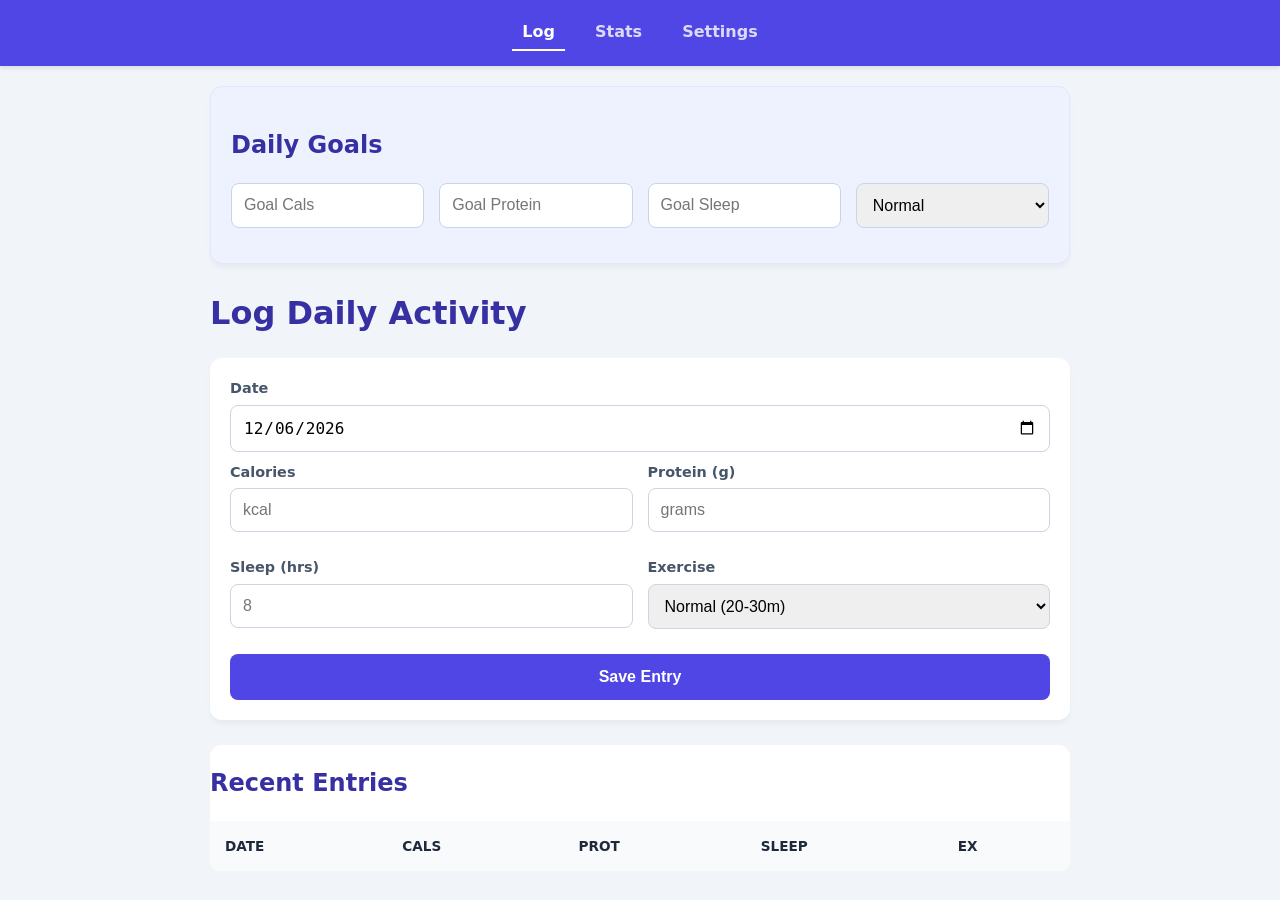
==== index.html @ 2337b8ce "Add files via upload" ====
<!DOCTYPE html>
<html lang="en">
<head>
    <link rel="manifest" href="manifest.json">
<meta name="theme-color" content="#4f46e5">

<script>
  // Register the Service Worker
  if ('serviceWorker' in navigator) {
    navigator.serviceWorker.register('sw.js');
  }
</script>
    <meta charset="UTF-8">
    <meta name="viewport" content="width=device-width, initial-scale=1.0">
    <title>FitTrack PWA</title>
    <link rel="stylesheet" href="style.css">
</head>
<body>
    <nav>
        <a href="index.html" class="active">Log</a>
        <a href="stats.html">Stats</a>
        <a href="settings.html">Settings</a>
        <a href="#" id="install-btn" style="display: none; color: #10b981;">📥 Install App</a>
    </nav>

    <main>
        <section class="goals-container">
            <h2>Daily Goals</h2>
            <div class="grid-inputs goals-grid">
                <input type="number" id="goal-calories" placeholder="Goal Cals" onchange="saveGoals()">
                <input type="number" id="goal-protein" placeholder="Goal Protein" onchange="saveGoals()">
                <input type="number" id="goal-sleep" placeholder="Goal Sleep" onchange="saveGoals()">
                <select id="goal-exercise" onchange="saveGoals()">
                    <option value="Normal">Normal</option>
                    <option value="Mild">Mild</option>
                    <option value="Moderate">Moderate</option>
                    <option value="Extreme">Extreme</option>
                </select>
            </div>
        </section>

        <h1>Log Daily Activity</h1>
        <form id="tracker-form">
            <div class="input-group">
                <label>Date</label>
                <input type="date" id="date" required>
            </div>
            <div class="grid-inputs">
                <div class="input-group">
                    <label>Calories</label>
                    <input type="number" id="calories" placeholder="kcal" required>
                </div>
                <div class="input-group">
                    <label>Protein (g)</label>
                    <input type="number" id="protein" placeholder="grams" required>
                </div>
            </div>
            <div class="grid-inputs">
                <div class="input-group">
                    <label>Sleep (hrs)</label>
                    <input type="number" step="0.5" id="sleep" placeholder="8" required>
                </div>
                <div class="input-group">
                    <label>Exercise</label>
                    <select id="exercise">
                        <option value="Normal">Normal (20-30m)</option>
                        <option value="Mild">Mild (45m)</option>
                        <option value="Moderate">Moderate (1hr)</option>
                        <option value="Extreme">Extreme (1hr+)</option>
                    </select>
                </div>
            </div>
            <button type="submit" id="save-btn">Save Entry</button>
        </form>

        <section class="table-container">
            <h2>Recent Entries</h2>
            <table id="data-table">
                <thead>
                    <tr>
                        <th>Date</th>
                        <th>Cals</th>
                        <th>Prot</th>
                        <th>Sleep</th>
                        <th>Ex</th>
                    </tr>
                </thead>
                <tbody id="table-body"></tbody>
            </table>
        </section>
    </main>
    <script src="script.js"></script>
</body>
</html>
---- style.css ----
:root {
    --primary: #4f46e5;
    --primary-dark: #3730a3;
    --bg: #f1f5f9;
    --card: #ffffff;
    --text: #1e293b;
    --success: #10b981;
    --danger: #ef4444;
}

* { box-sizing: border-box; }

body {
    font-family: 'Segoe UI', system-ui, sans-serif;
    background-color: var(--bg);
    color: var(--text);
    margin: 0;
    line-height: 1.5;
}

/* --- NAVIGATION --- */
nav {
    display: flex;
    justify-content: center;
    gap: 20px;
    background: var(--primary);
    padding: 15px;
    position: sticky;
    top: 0;
    z-index: 1000;
    box-shadow: 0 2px 4px rgba(0,0,0,0.1);
}

nav a {
    color: white;
    text-decoration: none;
    font-weight: 600;
    opacity: 0.8;
    transition: opacity 0.3s;
    padding: 5px 10px;
}

nav a.active { opacity: 1; border-bottom: 2px solid white; }

/* --- LAYOUT --- */
main {
    padding: 20px;
    max-width: 900px; /* Increased for desktop readability */
    margin: auto;
}

h1, h2, h3 { color: var(--primary-dark); }

/* --- GRID SYSTEM --- */
.grid-inputs {
    display: grid;
    grid-template-columns: repeat(auto-fit, minmax(140px, 1fr));
    gap: 15px;
    margin-bottom: 15px;
}

/* --- CARDS & FORMS --- */
.goals-container, .card, form {
    background: var(--card);
    padding: 20px;
    border-radius: 12px;
    box-shadow: 0 4px 6px -1px rgba(0,0,0,0.05);
    margin-bottom: 25px;
}

.goals-container { background: #eef2ff; border: 1px solid #e0e7ff; }

.input-group { display: flex; flex-direction: column; margin-bottom: 10px; }

label { font-size: 0.9rem; font-weight: 600; margin-bottom: 5px; color: #475569; }

input, select {
    padding: 12px;
    border: 1px solid #cbd5e1;
    border-radius: 8px;
    font-size: 16px; /* Prevents auto-zoom on iOS */
    width: 100%;
}

button {
    width: 100%;
    padding: 14px;
    background: var(--primary);
    color: white;
    border: none;
    border-radius: 8px;
    font-weight: bold;
    font-size: 1rem;
    cursor: pointer;
    transition: background 0.3s;
}

button:hover { background: var(--primary-dark); }

/* --- TABLE RESPONSIVENESS --- */
.table-container {
    overflow-x: auto; /* Critical for mobile */
    background: white;
    border-radius: 12px;
}

table {
    width: 100%;
    border-collapse: collapse;
    min-width: 500px; /* Ensures table doesn't squish too much */
}

th, td {
    padding: 15px;
    text-align: left;
    border-bottom: 1px solid #f1f5f9;
}

th { background: #f8fafc; font-size: 0.85rem; text-transform: uppercase; }

small { display: block; margin-top: 4px; font-weight: bold; }

/* --- CHARTS RESPONSIVENESS --- */
.charts-grid {
    display: grid;
    grid-template-columns: repeat(auto-fit, minmax(280px, 1fr));
    gap: 20px;
}

.chart-box {
    background: white;
    padding: 15px;
    border-radius: 12px;
    border: 1px solid #e2e8f0;
    height: 300px; /* Fixed height for chart consistency */
}

/* --- MOBILE SPECIFIC ADJUSTMENTS --- */
@media (max-width: 600px) {
    main { padding: 15px; }
    
    .grid-inputs {
        grid-template-columns: 1fr 1fr; /* 2 columns on mobile */
    }

    h1 { font-size: 1.5rem; }
}
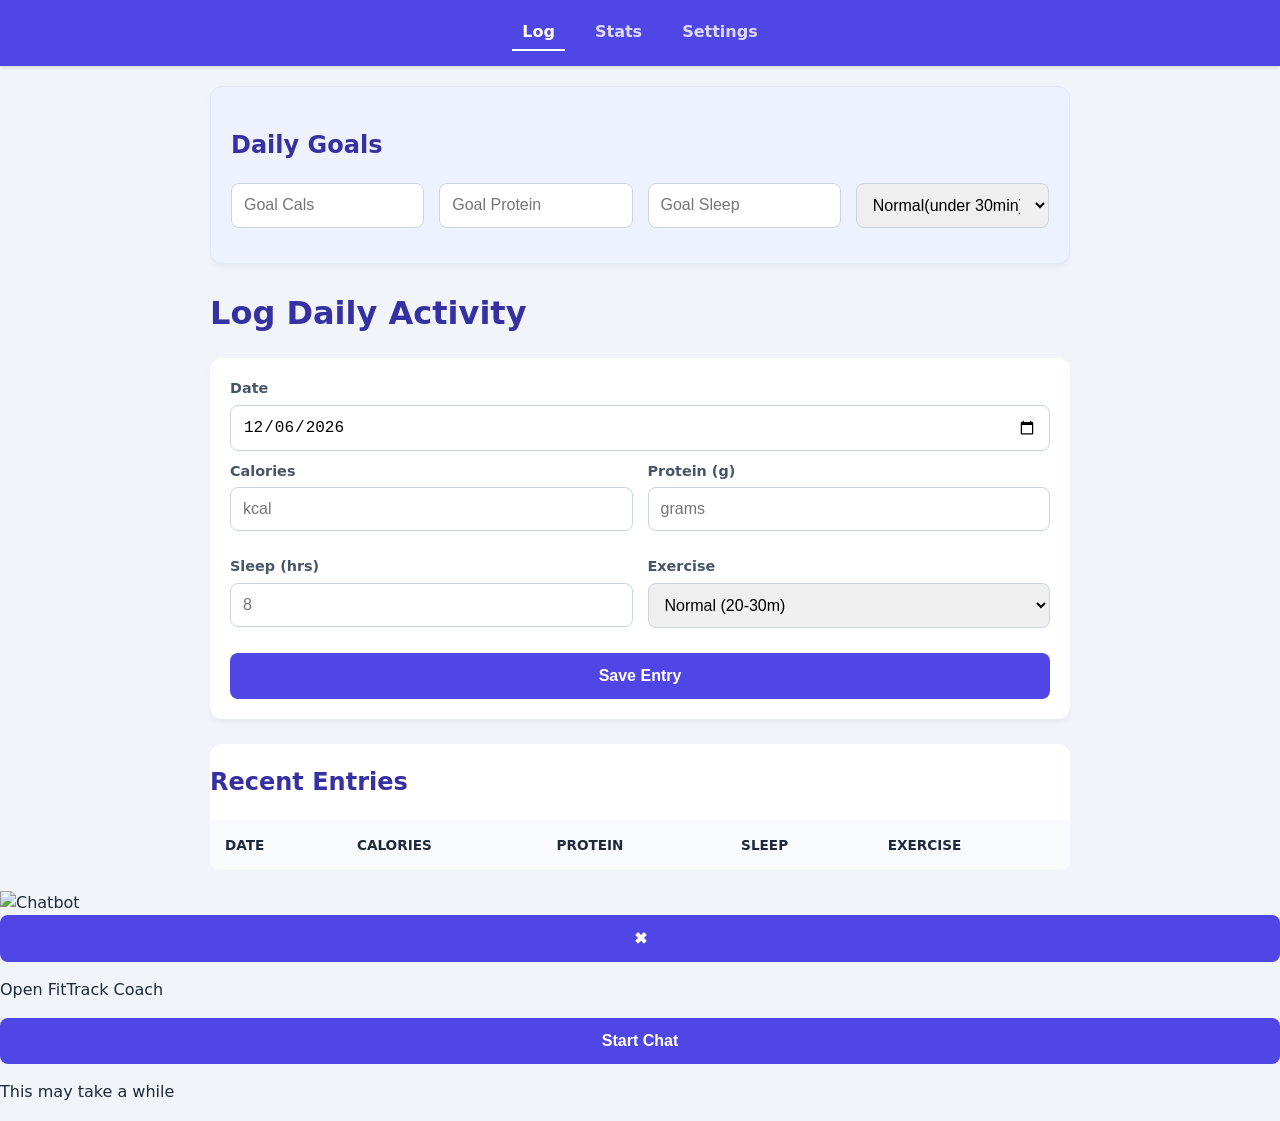
==== commit 546f4759: "Add chatbot button and chat overlay to index.html Added a floating chatbot button and chat overlay t" ====
--- a/index.html
+++ b/index.html
@@ -20,7 +20,7 @@
         <a href="index.html" class="active">Log</a>
         <a href="stats.html">Stats</a>
         <a href="settings.html">Settings</a>
-        <a href="#" id="install-btn" style="display: none; color: #10b981;">📥 Install App</a>
+        <a href="#" id="install-btn" style="display: none; color: #ffffff;">📥 Install App</a>
     </nav>
 
     <main>
@@ -31,10 +31,10 @@
                 <input type="number" id="goal-protein" placeholder="Goal Protein" onchange="saveGoals()">
                 <input type="number" id="goal-sleep" placeholder="Goal Sleep" onchange="saveGoals()">
                 <select id="goal-exercise" onchange="saveGoals()">
-                    <option value="Normal">Normal</option>
-                    <option value="Mild">Mild</option>
-                    <option value="Moderate">Moderate</option>
-                    <option value="Extreme">Extreme</option>
+                    <option value="Normal">Normal(under 30min)</option>
+                    <option value="Mild">Mild(45min)</option>
+                    <option value="Moderate">Moderate(1hr)</option>
+                    <option value="Extreme">Extreme(1hr+)</option>
                 </select>
             </div>
         </section>
@@ -79,16 +79,35 @@
                 <thead>
                     <tr>
                         <th>Date</th>
-                        <th>Cals</th>
-                        <th>Prot</th>
+                        <th>Calories</th>
+                        <th>Protein</th>
                         <th>Sleep</th>
-                        <th>Ex</th>
+                        <th>Exercise</th>
                     </tr>
                 </thead>
                 <tbody id="table-body"></tbody>
             </table>
         </section>
     </main>
+    
+    <!-- Floating Chatbot Button -->
+<div id="chat-float-btn">
+    <img src="images/bot.png" alt="Chatbot">
+</div>
+
+<!-- Chat Overlay -->
+<div id="chat-overlay">
+    <div id="chat-box">
+        <button id="chat-close">✖</button>
+
+        <div class="chat-open-area">
+            <p>Open FitTrack Coach</p>
+            <button id="open-chat-link">Start Chat</button>
+            <p>This may take a while</p>
+        </div>
+    </div>
+</div>
     <script src="script.js"></script>
 </body>
-</html>+
+</html>
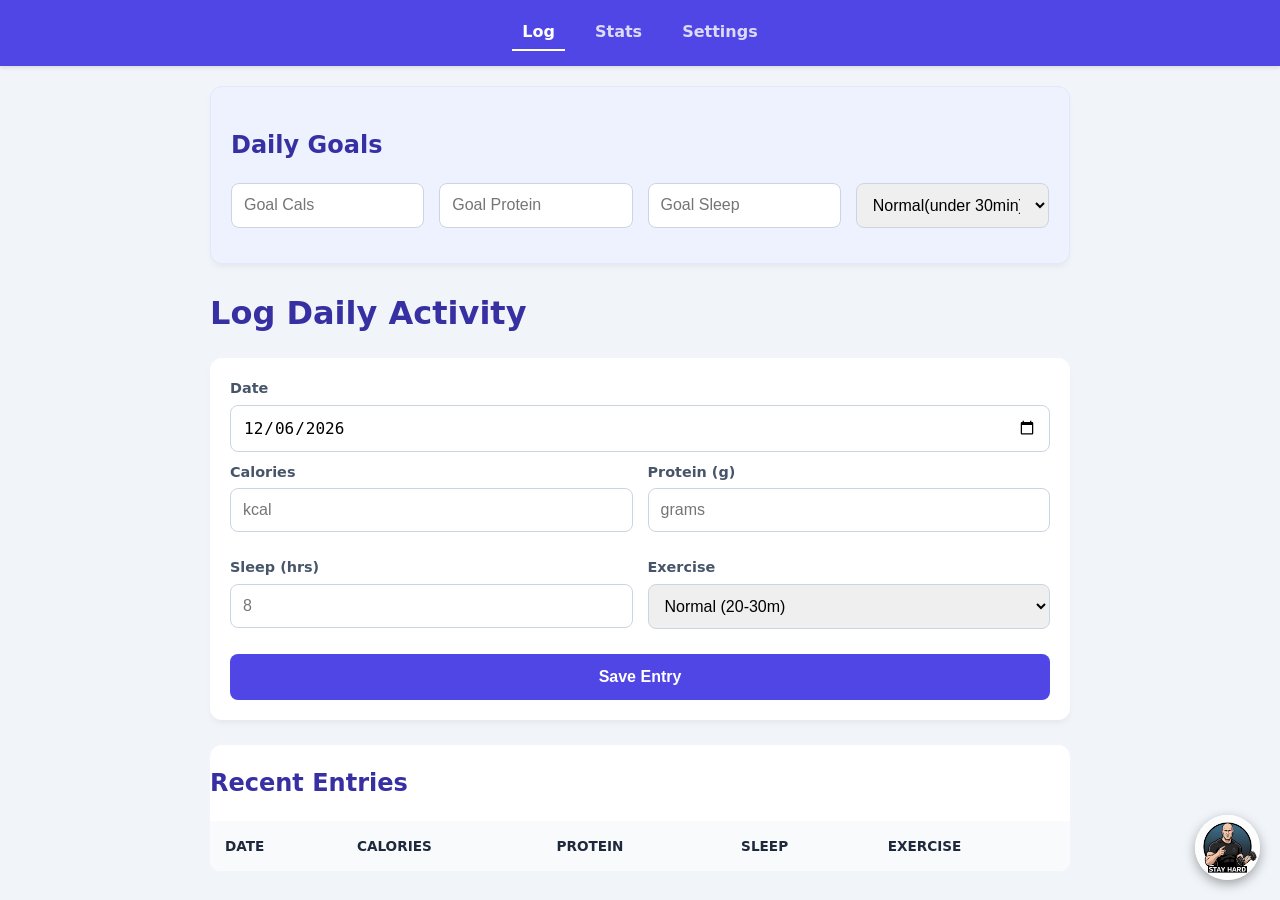
==== commit 1f79e4cf: "Fix HTML formatting and update chatbot image source" ====
--- a/index.html
+++ b/index.html
@@ -92,7 +92,7 @@
     
     <!-- Floating Chatbot Button -->
 <div id="chat-float-btn">
-    <img src="images/bot.png" alt="Chatbot">
+    <img src="bot.png" alt="Chatbot">
 </div>
 
 <!-- Chat Overlay -->
@@ -111,3 +111,4 @@
 </body>
 
 </html>
+
--- a/style.css
+++ b/style.css
@@ -135,6 +135,83 @@
     height: 300px; /* Fixed height for chart consistency */
 }
 
+
+#chat-float-btn {
+  position: fixed;
+  bottom: 20px;
+  right: 20px;
+  width: 65px;
+  height: 65px;
+  border-radius: 50%;
+  overflow: hidden;
+  cursor: pointer;
+  box-shadow: 0 4px 12px rgba(0,0,0,.35);
+  z-index: 9999;
+  background: white;
+}
+
+#chat-float-btn img {
+  width: 100%;
+  height: 100%;
+  object-fit: cover;
+}
+
+#chat-overlay {
+  position: fixed;
+  inset: 0;
+  display: none;
+  background: rgba(0,0,0,.45);
+  z-index: 9998;
+}
+
+#chat-box {
+  position: absolute;
+  bottom: 90px;
+  right: 20px;
+  width: 360px;
+  height: 520px;
+  background: white;
+  border-radius: 16px;
+  box-shadow: 0 6px 20px rgba(0,0,0,.4);
+  padding: 20px;
+}
+
+#chat-close {
+  position: absolute;
+  top: 10px;
+  right: 10px;
+  border: none;
+  background: #ef4444;
+  color: white;
+  border-radius: 50%;
+  width: 32px;
+  height: 32px;
+  cursor: pointer;
+}
+
+.chat-open-area {
+  height: 100%;
+  display: flex;
+  flex-direction: column;
+  justify-content: center;
+  align-items: center;
+  gap: 15px;
+}
+
+.chat-open-area button {
+  width: auto;
+  padding: 10px 18px;
+}
+
+@media (max-width:480px){
+  #chat-box{
+    width: 90vw;
+    right: 5vw;
+    height: 80vh;
+  }
+}
+
+
 /* --- MOBILE SPECIFIC ADJUSTMENTS --- */
 @media (max-width: 600px) {
     main { padding: 15px; }
@@ -144,4 +221,5 @@
     }
 
     h1 { font-size: 1.5rem; }
-}+
+}
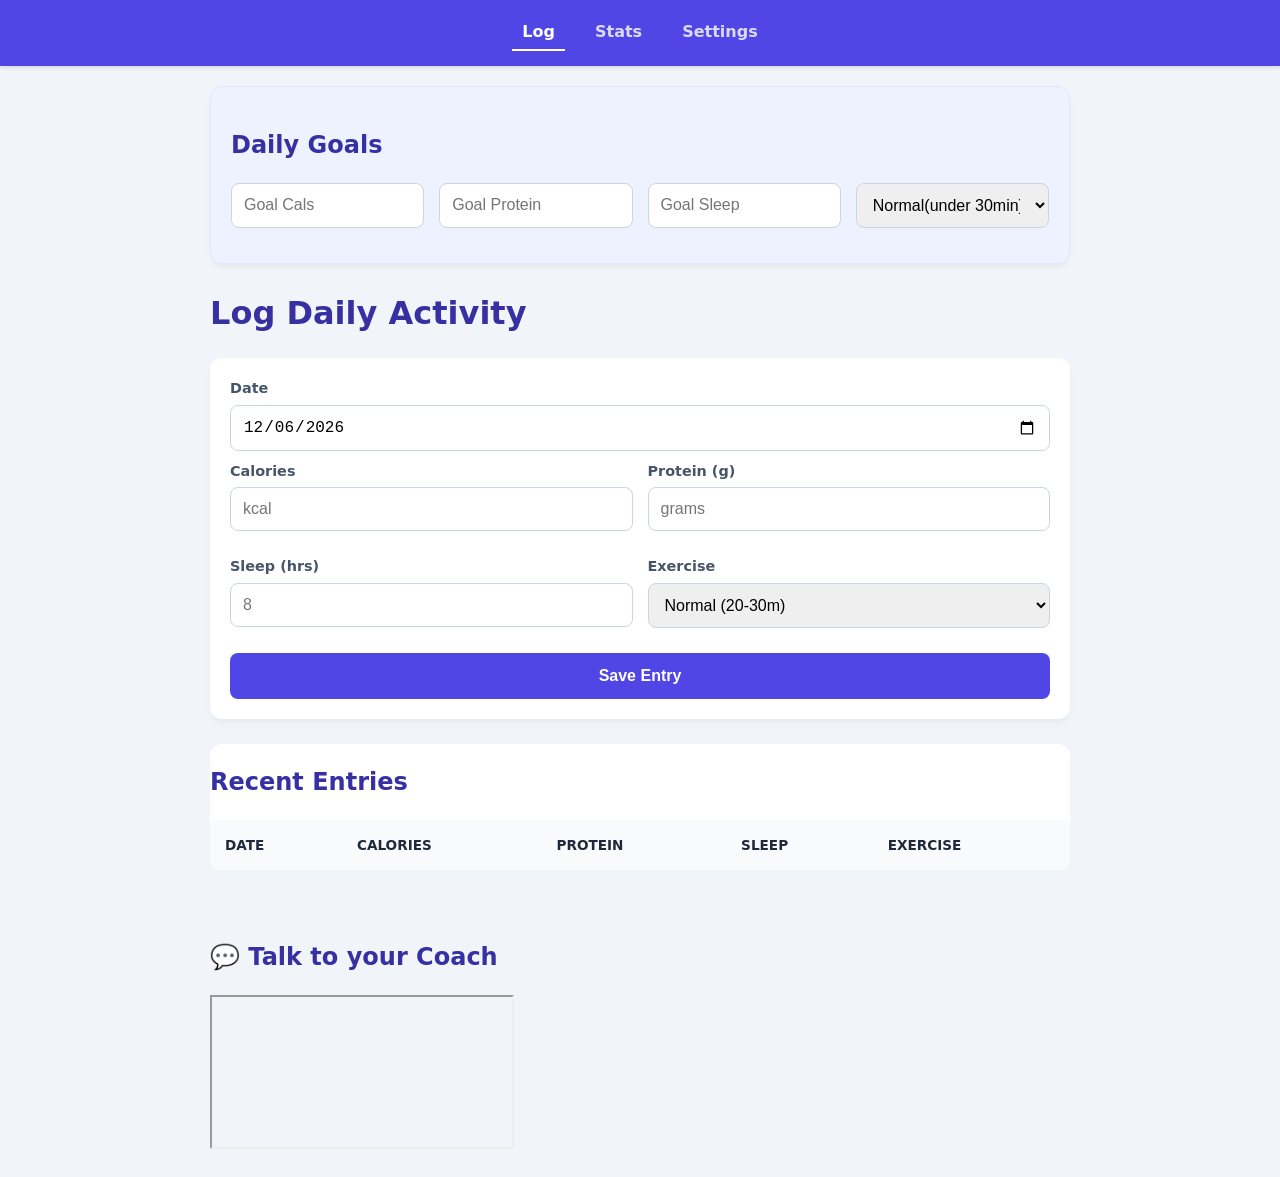
==== commit ffdb11a3: "Add coach section with chatbot iframe Added a coach section with a chatbot iframe to the main conten" ====
--- a/index.html
+++ b/index.html
@@ -1,6 +1,8 @@
 <!DOCTYPE html>
 <html lang="en">
 <head>
+    <link rel="icon" href="favicon.png">
+
     <link rel="manifest" href="manifest.json">
 <meta name="theme-color" content="#4f46e5">
 
@@ -88,27 +90,35 @@
                 <tbody id="table-body"></tbody>
             </table>
         </section>
+
+        <br> <br>
+        <section class="coach-section">
+  <h2>💬 Talk to your Coach</h2>
+
+  <div class="coach-frame-wrapper">
+    <iframe 
+      src="https://fitness-tracker-chatbot-3-0.onrender.com"
+      loading="lazy"
+      allow="clipboard-write"
+      title="FitTrack Coach Chatbot">
+    </iframe>
+  </div>
+</section>
+
     </main>
     
-    <!-- Floating Chatbot Button -->
-<div id="chat-float-btn">
-    <img src="bot.png" alt="Chatbot">
-</div>
+ 
 
-<!-- Chat Overlay -->
-<div id="chat-overlay">
-    <div id="chat-box">
-        <button id="chat-close">✖</button>
 
-        <div class="chat-open-area">
-            <p>Open FitTrack Coach</p>
-            <button id="open-chat-link">Start Chat</button>
-            <p>This may take a while</p>
-        </div>
-    </div>
-</div>
+
+
+
+
     <script src="script.js"></script>
 </body>
 
 </html>
 
+
+
+
--- a/style.css
+++ b/style.css
@@ -223,3 +223,15 @@
     h1 { font-size: 1.5rem; }
 
 }
+
+#chat-float-btn {
+  pointer-events: auto !important;
+  z-index: 9999999 !important;
+}
+
+main, nav {
+  position: relative;
+  z-index: 1;
+}
+
+
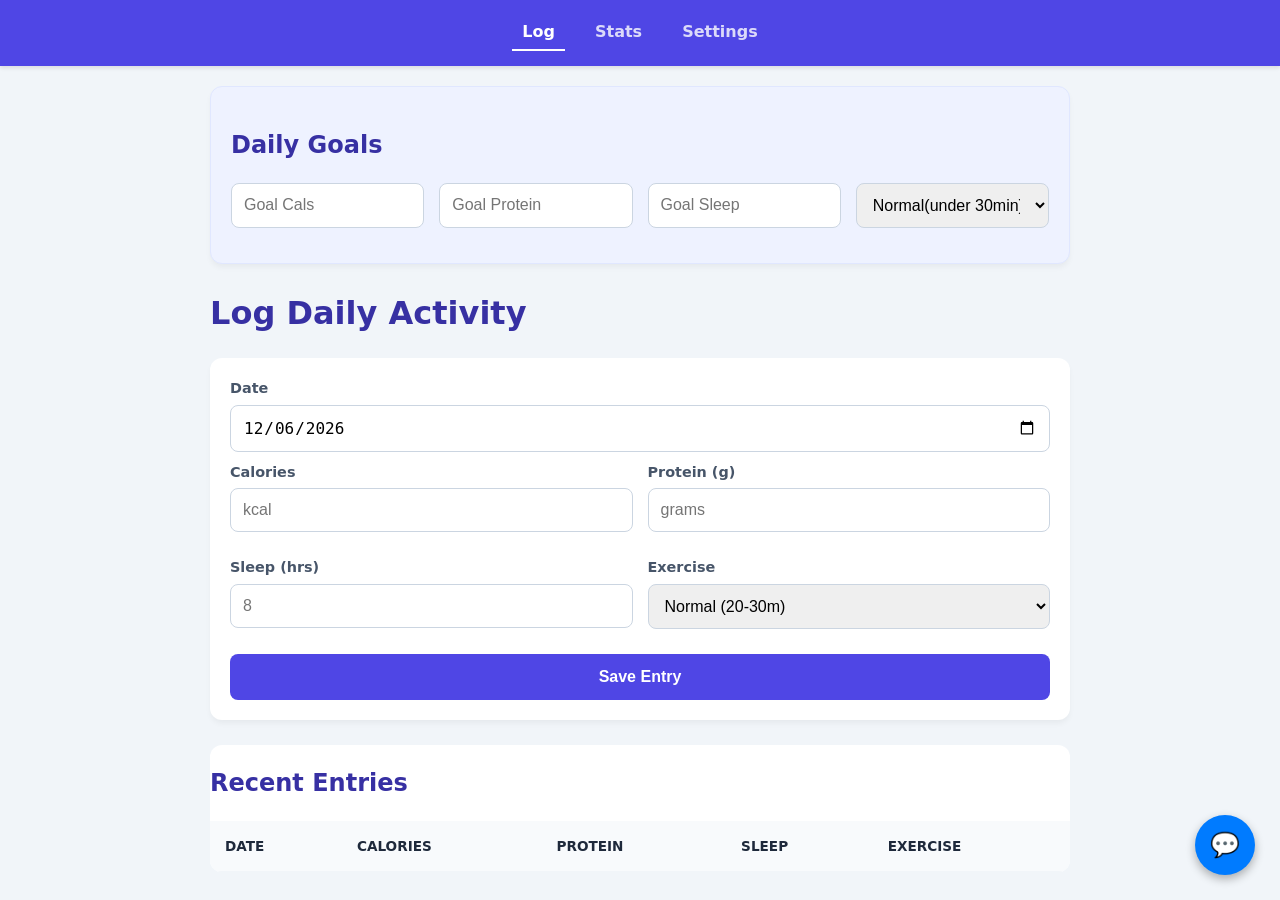
==== commit f567fdb3: "index.html" ====
--- a/index.html
+++ b/index.html
@@ -1,8 +1,7 @@
+
 <!DOCTYPE html>
 <html lang="en">
 <head>
-    <link rel="icon" href="favicon.png">
-
     <link rel="manifest" href="manifest.json">
 <meta name="theme-color" content="#4f46e5">
 
@@ -90,35 +89,22 @@
                 <tbody id="table-body"></tbody>
             </table>
         </section>
-
-        <br> <br>
-        <section class="coach-section">
-  <h2>💬 Talk to your Coach</h2>
-
-  <div class="coach-frame-wrapper">
-    <iframe 
-      src="https://fitness-tracker-chatbot-3-0.onrender.com"
-      loading="lazy"
-      allow="clipboard-write"
-      title="FitTrack Coach Chatbot">
-    </iframe>
-  </div>
-</section>
-
     </main>
     
- 
 
+ <!-- Chat popup iframe -->
+  <div id="chat-popup">
+    <div id="close-chat" onclick="toggleChat()" aria-label="Close chat">×</div>
+    <iframe 
+      src="https://fitness-tracker-chatbot-3-0.onrender.com/" 
+      allow="clipboard-write" 
+      title="Chatbot Interface"
+    ></iframe>
+  </div>
 
+  <!-- Floating chat button -->
+  <button id="chat-toggle" onclick="toggleChat()" aria-label="Open chat">💬</button>
 
-
-
-
-    <script src="script.js"></script>
+<script src="script.js"></script>
 </body>
-
 </html>
-
-
-
-
--- a/style.css
+++ b/style.css
@@ -136,84 +136,136 @@
 }
 
 
-#chat-float-btn {
+ #chat-toggle {
+      position: fixed;
+      bottom: 25px;
+      right: 25px;
+      background-color: #007bff;
+      color: white;
+      border: none;
+      border-radius: 50%;
+      width: 60px;
+      height: 60px;
+      font-size: 24px;
+      cursor: pointer;
+      box-shadow: 0 4px 10px rgba(0,0,0,0.3);
+      z-index: 999;
+      display: flex;
+      align-items: center;
+      justify-content: center;
+      user-select: none;
+      transition: transform 0.2s ease;
+    }
+
+    #chat-toggle:hover {
+      transform: scale(1.05);
+    }
+
+    /* Chatbot iframe container */
+#chat-popup {
   position: fixed;
-  bottom: 20px;
-  right: 20px;
-  width: 65px;
-  height: 65px;
-  border-radius: 50%;
+  bottom: 100px;
+  right: 25px;
+  width: 400px;
+  height: 600px;
+
+  background: white;
+  border-radius: 12px;
+  box-shadow: 0 4px 20px rgba(0,0,0,0.4);
+
+  display: none;
+  flex-direction: column;
+
   overflow: hidden;
-  cursor: pointer;
-  box-shadow: 0 4px 12px rgba(0,0,0,.35);
-  z-index: 9999;
-  background: white;
-}
-
-#chat-float-btn img {
-  width: 100%;
-  height: 100%;
-  object-fit: cover;
-}
-
-#chat-overlay {
-  position: fixed;
-  inset: 0;
-  display: none;
-  background: rgba(0,0,0,.45);
+
   z-index: 9998;
-}
-
-#chat-box {
-  position: absolute;
-  bottom: 90px;
-  right: 20px;
-  width: 360px;
-  height: 520px;
-  background: white;
-  border-radius: 16px;
-  box-shadow: 0 6px 20px rgba(0,0,0,.4);
-  padding: 20px;
-}
-
-#chat-close {
+
+  transform: scale(0.95);
+  opacity: 0;
+  transition: transform 0.25s ease, opacity 0.25s ease;
+}
+
+
+    #chat-popup.show {
+      display: flex;
+      opacity: 1;
+      transform: scale(1);
+    }
+
+    /* Close button */
+#close-chat {
   position: absolute;
   top: 10px;
   right: 10px;
-  border: none;
+
+  width: 36px;
+  height: 36px;
+
   background: #ef4444;
   color: white;
+  font-size: 22px;
+  font-weight: bold;
+
   border-radius: 50%;
-  width: 32px;
-  height: 32px;
   cursor: pointer;
-}
-
-.chat-open-area {
+
+  display: flex;
+  align-items: center;
+  justify-content: center;
+
+  z-index: 10001;
+}
+
+
+
+    /* iframe styling */
+    #chat-popup iframe {
+  width: 100%;
   height: 100%;
-  display: flex;
-  flex-direction: column;
-  justify-content: center;
-  align-items: center;
-  gap: 15px;
-}
-
-.chat-open-area button {
-  width: auto;
-  padding: 10px 18px;
-}
-
-@media (max-width:480px){
+  border: none;
+  position: relative;
+  z-index: 1;
+    }
+
+    /* Responsive styles for mobile */
+    @media (max-width: 480px) {
+      #chat-popup {
+        width: 90vw;
+        height: 80vh;
+        bottom: 80px;
+        right: 5vw;
+        border-radius: 8px;
+      }
+
+      #close-chat {
+        width: 36px;
+        height: 36px;
+        line-height: 36px;
+        font-size: 26px;
+        top: 12px;
+        right: 12px;
+      }
+
+      #chat-toggle {
+        width: 55px;
+        height: 55px;
+        font-size: 22px;
+        bottom: 20px;
+        right: 20px;
+      }
+    }
+
+/* @media (max-width:480px){
   #chat-box{
     width: 90vw;
     right: 5vw;
     height: 80vh;
   }
-}
+} */
 
 
 /* --- MOBILE SPECIFIC ADJUSTMENTS --- */
-@media (max-width: 600px) {
+  @media (max-width: 600px) {
     main { padding: 15px; }
     
     .grid-inputs {
@@ -221,17 +273,7 @@
     }
 
     h1 { font-size: 1.5rem; }
-
-}
-
-#chat-float-btn {
-  pointer-events: auto !important;
-  z-index: 9999999 !important;
-}
-
-main, nav {
-  position: relative;
-  z-index: 1;
-}
-
-
+} 
+
+
+
